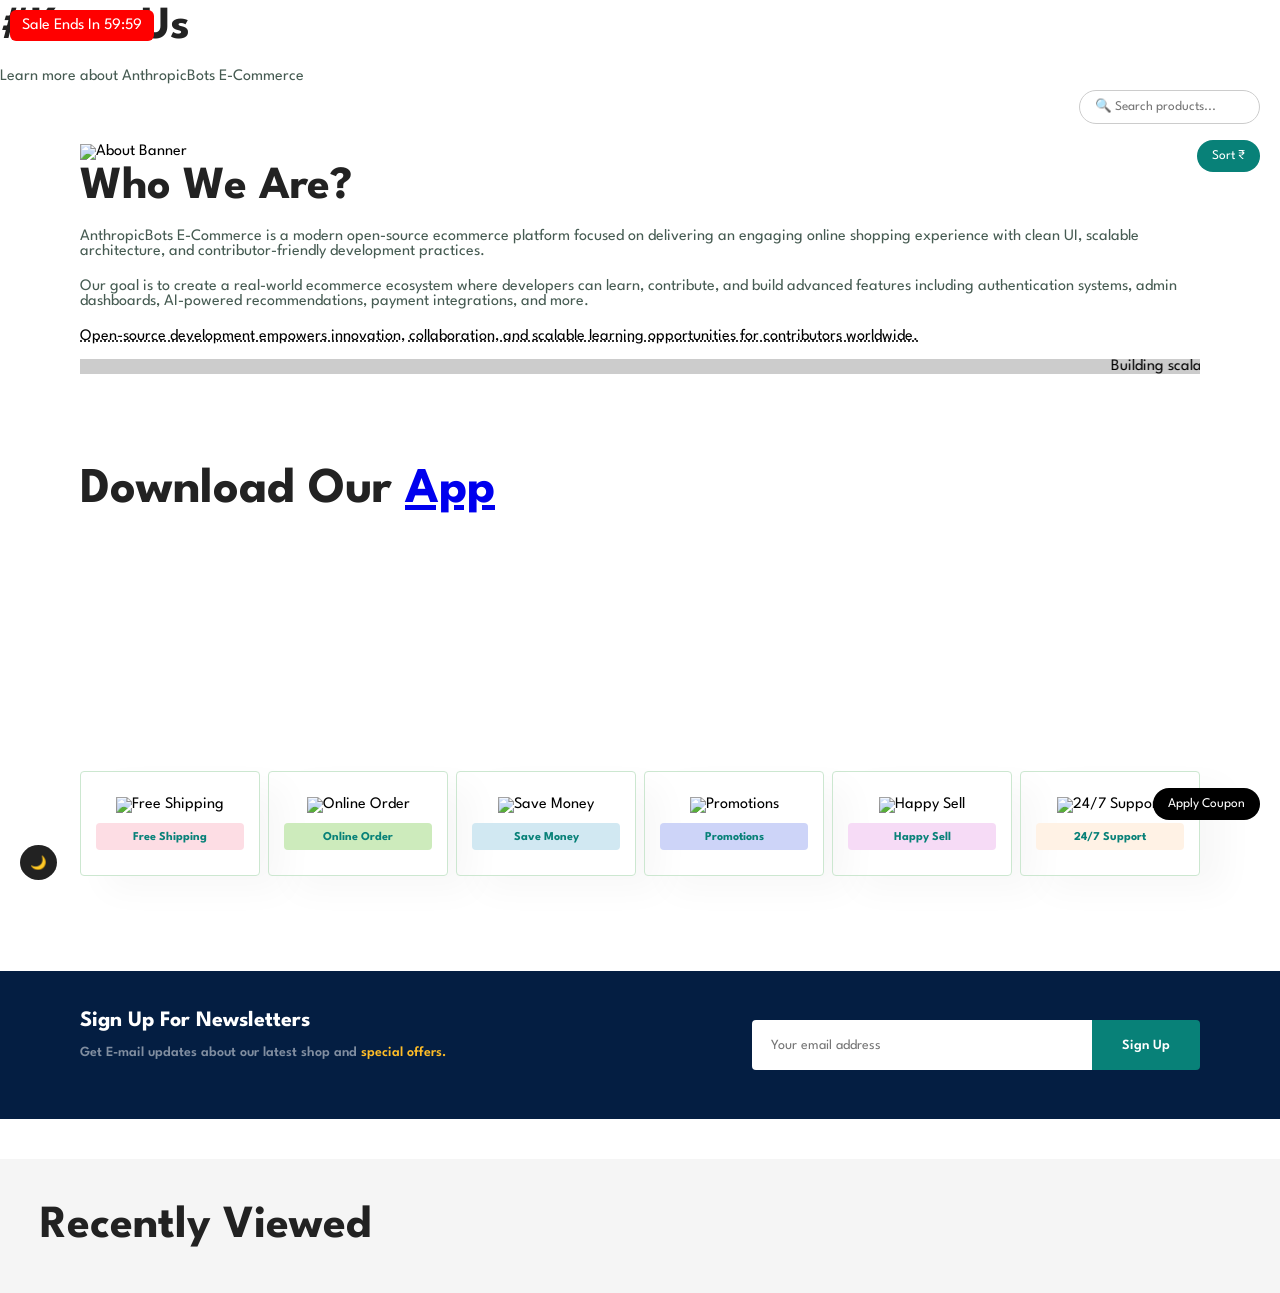
==== frontend/about.html @ 700c83db "fix: replace div with form tag and add type=submit to newsletter buttons across 8 pages" ====
<!DOCTYPE html>
<html lang="en">
<head>
    <meta charset="UTF-8">
    <meta
        name="viewport"
        content="width=device-width, initial-scale=1.0"
    >

    <!-- SEO -->
    <meta
        name="description"
        content="Learn more about AnthropicBots E-Commerce, our mission, open-source vision, and contributor-friendly ecosystem."
    >

    <meta
        name="keywords"
        content="about ecommerce, open source ecommerce, fashion store, contributors"
    >

    <meta
        name="author"
        content="AnthropicBots E-Commerce"
    >

    <title>
        About | AnthropicBots E-Commerce
    </title>

    <!-- Favicon -->
    <link
        rel="icon"
        type="image/png"
        href="assets/images/logo.png"
    >

    <!-- Styles -->
    <link
        rel="stylesheet"
        href="styles/base.css"
    >

    <link
        rel="stylesheet"
        href="styles/layout.css"
    >

    <link
        rel="stylesheet"
        href="styles/components.css"
    >

    <link
        rel="stylesheet"
        href="styles/hero.css"
    >

    <link
        rel="stylesheet"
        href="styles/product-card.css"
    >

    <link
        rel="stylesheet"
        href="styles/style.css"
    >

    <link
        rel="stylesheet"
        href="styles/about.css"
    >

    <!-- Icons -->

    <link
        rel="stylesheet"
        href="https://pro.fontawesome.com/releases/v5.10.0/css/all.css"
    >

</head>

<body>

    <!-- Navbar -->

    <div id="navbar"></div>

    <!-- About Banner -->

    <section id="about-header">

        <h2>

            #KnowUs

        </h2>

        <p>

            Learn more about AnthropicBots E-Commerce

        </p>

    </section>

    <!-- About Section -->

    <section
        id="about-head"
        class="section-p1"
    >

        <img
            src="assets/images/banner.png"
            alt="About Banner"
            loading="lazy"
        >

        <div>

            <h2>

                Who We Are?

            </h2>

            <p>

                AnthropicBots E-Commerce is a modern open-source ecommerce
                platform focused on delivering an engaging online shopping
                experience with clean UI, scalable architecture, and
                contributor-friendly development practices.

            </p>

            <p>

                Our goal is to create a real-world ecommerce ecosystem where
                developers can learn, contribute, and build advanced features
                including authentication systems, admin dashboards, AI-powered
                recommendations, payment integrations, and more.

            </p>

            <abbr title="Open Source Mission">

                Open-source development empowers innovation, collaboration,
                and scalable learning opportunities for contributors worldwide.

            </abbr>

            <br><br>

            <marquee
                bgcolor="#ccc"
                loop="-1"
                scrollamount="5"
                width="100%"
            >

                Building scalable ecommerce experiences with modern frontend and
                backend technologies.

            </marquee>

        </div>

    </section>

    <!-- App Section -->

    <section
        id="about-app"
        class="section-p1"
    >

        <h1>

            Download Our

            <a href="#">

                App

            </a>

        </h1>

        <div class="video">

            <video
                autoplay
                muted
                loop
                playsinline
            >

                <source
                    src="assets/videos/1.mp4"
                    type="video/mp4"
                >

            </video>

        </div>

    </section>

    <!-- Features -->

    <section
        id="feature"
        class="section-p1"
    >

        <div class="fe-box">

            <img
                src="assets/images/f1.png"
                alt="Free Shipping"
                loading="lazy"
            >

            <h6>

                Free Shipping

            </h6>

        </div>

        <div class="fe-box">

            <img
                src="assets/images/f2.png"
                alt="Online Order"
                loading="lazy"
            >

            <h6>

                Online Order

            </h6>

        </div>

        <div class="fe-box">

            <img
                src="assets/images/f3.png"
                alt="Save Money"
                loading="lazy"
            >

            <h6>

                Save Money

            </h6>

        </div>

        <div class="fe-box">

            <img
                src="assets/images/f4.png"
                alt="Promotions"
                loading="lazy"
            >

            <h6>

                Promotions

            </h6>

        </div>

        <div class="fe-box">

            <img
                src="assets/images/f5.png"
                alt="Happy Sell"
                loading="lazy"
            >

            <h6>

                Happy Sell

            </h6>

        </div>

        <div class="fe-box">

            <img
                src="assets/images/f6.png"
                alt="24/7 Support"
                loading="lazy"
            >

            <h6>

                24/7 Support

            </h6>

        </div>

    </section>

    <!-- Newsletter -->

    <section
        id="newsletter"
        class="section-p1 section-m1"
    >

        <div class="newstext">

            <h4>

                Sign Up For Newsletters

            </h4>

            <p>

                Get E-mail updates about our latest shop and

                <span>

                    special offers.

                </span>

            </p>

        </div>

        <form class="form">

            <input
                type="email"
                placeholder="Your email address"
            >

            <button class="normal" type="submit">

                Sign Up

            </button>

        </form>

    </section>

    <!-- Footer -->

    <div id="footer"></div>

    <!-- Core Scripts -->

    <script
        defer
        src="scripts/config.js"
    ></script>

    <script
        defer
        src="scripts/toast.js"
    ></script>

    <script
        defer
        src="scripts/utils.js"
    ></script>

    <script
        defer
        src="scripts/auth.js"
    ></script>

    <script
        defer
        src="scripts/script.js"
    ></script>

    <script
        defer
        src="scripts/components.js"
    ></script>

    <!-- About Script -->
    <script
        defer
        src="scripts/about.js"
    ></script>
    <script defer src="scripts/ui.js"></script>
</body>

</html>
---- frontend/styles/components.css ----
/* HEADER */
#header {
    position: fixed;
    top: 0;
    left: 0;
    width: 99%;
    display: flex;
    align-items: center;
    justify-content: space-between;
    padding: 20px 80px;
    background: var(--bg-light, #ffffff);
    box-shadow: 0 5px 15px rgba(0, 0, 0, 0.06);
    z-index: 999;
}

#hero {
    margin-top: 77px;
}

html, body {
    overflow-x: hidden;
}

#header .logo {
    width: 130px;
    height: auto;
}

.desktop-nav #navbar-links {
    display: flex;
    align-items: center;
    gap: 28px;
    list-style: none;
}

.desktop-nav #navbar-links li {
    position: relative;
}

.desktop-nav #navbar-links li a,
.desktop-nav #navbar-links li button {
    text-decoration: none;
    font-size: 16px;
    font-weight: 600;
    color: var(--text-dark, #222);
    transition: var(--transition-fast, 0.3s);
    background: none;
    border: none;
    cursor: pointer;
}

.desktop-nav #navbar-links li a:hover,
.desktop-nav #navbar-links li a.active {
    color: var(--primary-color, #088178);
}

/* ==================== MOBILE MENU BUTTON ==================== */
#mobile-menu-btn {
    display: none;
    flex-direction: column;
    justify-content: center;
    align-items: center;
    width: 32px;
    height: 32px;
    background: none;
    border: none;
    cursor: pointer;
    padding: 0;
    z-index: 10000;
    transition: opacity 0.3s ease;
}

#mobile-menu-btn.hidden {
    opacity: 0;
    pointer-events: none;
}

.hamburger-line {
    width: 24px;
    height: 2px;
    background: var(--text-dark, #222);
    margin: 3px 0;
    transition: all 0.3s ease;
    border-radius: 2px;
}

#mobile-menu-btn:hover .hamburger-line {
    background: var(--primary-color, #088178);
}

/* ==================== MOBILE MENU OVERLAY ==================== */
#mobile-menu-overlay {
    display: none;
    position: fixed;
    top: 0;
    right: 0;
    width: 100%;
    max-width: 400px;
    height: 100vh;
    background: linear-gradient(135deg, #ffffff 0%, #f8f9fa 100%);
    box-shadow: -10px 0 40px rgba(0, 0, 0, 0.15);
    z-index: 9999;
    transform: translateX(100%);
    transition: transform 0.4s cubic-bezier(0.4, 0, 0.2, 1);
    overflow-y: auto;
}

#mobile-menu-overlay.active {
    display: block;
    transform: translateX(0);
}

/* Mobile Menu Header */
.mobile-menu-header {
    display: flex;
    align-items: center;
    justify-content: space-between;
    padding: 20px 24px;
    background: #ffffff;
    border-bottom: 1px solid #e9ecef;
    position: sticky;
    top: 0;
    z-index: 10;
}

.mobile-logo {
    width: 120px;
    height: auto;
}

#mobile-close-btn {
    display: flex;
    align-items: center;
    justify-content: center;
    width: 40px;
    height: 40px;
    background: #f8f9fa;
    border: 1px solid #dee2e6;
    border-radius: 50%;
    cursor: pointer;
    transition: all 0.3s ease;
    padding: 0;
}

#mobile-close-btn:hover {
    background: #e9ecef;
    border-color: #ced4da;
    transform: rotate(90deg);
}

#mobile-close-btn svg {
    width: 20px;
    height: 20px;
    color: var(--text-dark, #222);
}

/* Mobile Navigation */
.mobile-nav {
    padding: 24px;
}

.mobile-nav-links {
    list-style: none;
    display: flex;
    flex-direction: column;
    gap: 8px;
}

.mobile-link {
    display: flex;
    align-items: center;
    gap: 16px;
    padding: 16px 20px;
    text-decoration: none;
    color: var(--text-dark, #222);
    font-size: 16px;
    font-weight: 500;
    border-radius: 12px;
    transition: all 0.3s ease;
    background: #ffffff;
    border: 1px solid transparent;
}

.mobile-link:hover {
    background: linear-gradient(135deg, #088178 0%, #066663 100%);
    color: #ffffff;
    transform: translateX(8px);
    box-shadow: 0 4px 12px rgba(8, 129, 120, 0.2);
}

.mobile-link i {
    font-size: 18px;
    width: 24px;
    text-align: center;
}

.mobile-badge {
    background: var(--primary-color, #088178);
    color: #ffffff;
    font-size: 12px;
    font-weight: 600;
    padding: 2px 8px;
    border-radius: 12px;
    margin-left: auto;
}

.mobile-divider {
    height: 1px;
    background: #e9ecef;
    margin: 16px 0;
}

/* ==================== RESPONSIVE (TABLET & MOBILE) ==================== */
@media (max-width: 799px) {
    #header {
        padding: 16px 24px;
    }
    
    .desktop-nav {
        display: none;
    }

    #mobile-menu-btn {
        display: flex;
    }

    #mobile-menu-overlay {
        max-width: 350px;
    }
}

@media (max-width: 477px) {
    #header {
        padding: 12px 20px;
    }

    #header .logo {
        width: 110px;
    }

    #mobile-menu-overlay {
        max-width: 100%;
    }

    .mobile-menu-header {
        padding: 16px 20px;
    }

    .mobile-logo {
        width: 100px;
    }

    .mobile-nav {
        padding: 20px;
    }

    .mobile-link {
        padding: 14px 16px;
        font-size: 15px;
    }
}

/* CART */
.cart-link a {
    display: flex;
    align-items: center;
    gap: 6px;
}

#cart-badge {
    background: var(--primary-color);
    color: white;
    font-size: 12px;
    border-radius: 50%;
    padding: 2px 6px;
}

/* PROFILE DROPDOWN */
.profile-wrapper {
    position: relative;
}

#profile-dropdown {
    position: absolute;
    top: 45px;
    right: 0;
    min-width: 230px;
    background: white;
    border-radius: 12px;
    box-shadow: var(--shadow-soft);
    padding: 12px;
    display: none;
    flex-direction: column;
    gap: 8px;
    z-index: 1000;
}

/* desktop hover */
.profile-wrapper:hover #profile-dropdown[data-loggedin="true"] {
    display: flex;
}

/* js active dropdown */
#profile-dropdown.active {
    display: flex;
}

#profile-dropdown a,
#profile-dropdown button {
    display: flex;
    align-items: center;
    gap: 10px;
    padding: 12px;
    border-radius: 8px;
    text-decoration: none;
    color: var(--text-dark);
    background: none;
    border: none;
    cursor: pointer;
    transition: var(--transition-fast);
    font-size: 14px;
    width: 100%;
    min-height: 44px;
}

#profile-dropdown a:hover,
#profile-dropdown button:hover {
    background: #f5f5f5;
    color: var(--primary-color);
}

/* MOBILE MENU - Removed duplicate, keeping styles above */

/* FOOTER */
footer {
    display: flex;
    flex-wrap: wrap;
    justify-content: space-between;
    background: #fafafa;
    width: 100%;
    padding: 40px 80px;
    box-sizing: border-box;
}

footer .col {
    display: flex;
    flex-direction: column;
    align-items: flex-start;
    margin-bottom: 20px;
}

footer .logo {
    margin-bottom: 30px;
}

footer h4 {
    font-size: 14px;
    padding-bottom: 20px;
}

footer p {
    font-size: 13px;
    margin: 0 0 8px 0;
}

footer a {
    font-size: 13px;
    text-decoration: none;
    color: var(--text-light);
    margin-bottom: 10px;
    transition: var(--transition-fast);
}

footer .follow {
    margin-top: 20px;
}

footer .follow .icon {
    display: flex;
    gap: 12px;
}

footer .follow a {
    color: var(--text-light);
    transition: var(--transition-fast);
}

footer .follow a:hover {
    color: var(--primary-color);
}

footer .install .row {
    display: flex;
    gap: 10px;
    margin: 10px 0 15px 0;
}

footer .install .row img {
    border: 1px solid var(--primary-color);
    border-radius: 6px;
    width: 130px;
    height: auto;
}

footer .install > img {
    margin: 10px 0 15px 0;
    max-width: 100%;
    height: auto;
}

footer a:hover {
    color: var(--primary-color);
}

footer .copyright {
    width: 100%;
    text-align: center;
    margin-top: 20px;
    border-top: 1px solid #e1e1e1;
    padding-top: 20px;
}

/* RESPONSIVE */
@media(max-width:799px) {
    footer {
        padding: 40px 30px;
    }

    .profile-wrapper:hover #profile-dropdown {
        display: none;
    }
}

@media(max-width:477px) {
    #header {
        padding: 12px 20px;
    }

    .logo {
        width: 110px;
    }

    footer {
        text-align: center;
        padding: 40px 20px;
    }

    footer .col {
        align-items: center;
        width: 100%;
    }

    footer .install .row {
        justify-content: center; 
    }
}

.nav-profile-image{
    width: 34px;
    height: 34px;
    border-radius: 50%;
    object-fit: cover;
    border: 2px solid #088178;
}
---- frontend/styles/style.css ----
@import url('https://fonts.googleapis.com/css?family=Spartan:wght@100;200;300;400;500; 600;700;800;900&display=swap');

* {
    margin: 0;
    padding: 0;
    box-sizing: border-box;
    font-family: 'spartan', sans-serif;
}

h1 {
    font-size: 50px;
    line-height: 64px;
    color: #222;
}

h2 {
    font-size: 46px;
    line-height: 54px;
    color: #222;
}

h4 {
    font-size: 20px;
    color: #222;
}

h6 {
    font-size: 12px;
    font-weight: 700;
}

p {
    font-size: 16px;
    color: #465b52; 
    margin: 15px 0 20px 0;
}

.section-p1 {
    padding: 40px 80px;
}

.section-m1 {
    margin: 40px 0;
}

button.normal{
    font-size: 14px;
    font-weight: 600;
    padding: 15px 30px;
    color: #000;
    background-color: #fff;
    border-radius: 4px;
    cursor: pointer;
    border: none;
    outline: none;
    transition: 0.2s;
}

button.white{
    font-size: 13px;
    font-weight: 600;
    padding: 11px 18px;
    color: #fff;
    background-color: transparent;
   
    cursor: pointer;
    border: 1px solid #fff;
    outline: none;
    transition: 0.2s;
}

body {
    width: 100%;
}
#header{
    display: flex;
    align-items:center;
    justify-content: space-between;
    padding: 20px 80px;
    background: #E3E6F3;
    box-shadow: 0 5px 15px rgba(0, 0, 0, 0.06);
    z-index: 999;
    position: sticky;
    top: 0;
    left: 0;
}

#navbar-links{
    display: flex;
    align-items: center;
    justify-content: center;
}

#navbar-links li{
    list-style: none;
    padding: 0 20px;
    position: relative;
}

#navbar-links li a{
    font-size: 16px;
    font-weight: 600;
    text-decoration: none;
    color: #1a1a1a;
    transition: 0.3s ease;
}

#navbar-links li a:hover,
#navbar-links li a.active{
    color: #088178;
}

#navbar-links li a.active::after,
#navbar-links li a:hover::after{
    content: "";
    width: 30%;
    height: 2px;
    background: #088178;
    position: absolute;
    bottom: -4px;
    left: 20px;
}

#auth-link{
    background: #088178;
    color: #fff !important;
    padding: 10px 18px;
    border-radius: 6px;
    transition: 0.3s ease;
}

#auth-link:hover{
    background: #066e67;
}

#auth-link.profile-active{
    width: 42px;
    height: 42px;
    border-radius: 50%;
    display: flex;
    align-items: center;
    justify-content: center;
    padding: 0;
    font-size: 18px;
}

.profile-wrapper{
    position: relative;
}

#profile-dropdown{
    position: absolute;
    top: 55px;
    right: 0;
    width: 240px;
    background: #fff;
    border-radius: 10px;
    box-shadow: 0 10px 30px rgba(0,0,0,0.1);
    padding: 10px 0;
    display: none;
    z-index: 9999;
}

#profile-dropdown.active{
    display: block;
}

#profile-dropdown a,
#profile-dropdown button{
    width: 100%;
    border: none;
    background: none;
    text-decoration: none;
    color: #222;
    padding: 14px 20px;
    display: flex;
    align-items: center;
    gap: 12px;
    font-size: 14px;
    cursor: pointer;
    transition: 0.3s ease;
}

#profile-dropdown a:hover,
#profile-dropdown button:hover{
    background: #f5f5f5;
    color: #088178;
}

#logout-btn{
    font-family: inherit;
}

#auth-link.profile-active{
    width: 42px;
    height: 42px;
    border-radius: 50%;
    display: flex;
    align-items: center;
    justify-content: center;
    background: #088178;
    color: #fff !important;
    font-size: 18px;
    padding: 0;
}

#mobile{
    display: none;
    align-items: center;
}

/*home page*/
#hero{
    background-image: url('../../../assets/images/hero4.png');
    height: 90vh;
    width:100% ;
    background-position: top 25% right 0%;
    padding: 0 80px;
    display: flex;
    align-items: flex-start;
    justify-content: centre;
    flex-direction: column;
}

#hero h4{
    padding-bottom: 15px;
}

#hero h1{
    color: #088178;
}

#hero button{
    background-image: url('../../../assets/images/button.png');
    background-color: transparent;
    color: #088178;
    border: 0;
    padding: 14px 80px 14px 65px;
    background-repeat: no-repeat;
    cursor: pointer;
    font-weight: 700;
    font-size:15px ;
}

#feature {
    display: flex;
    align-items: center;
    justify-content: space-between;
    flex-wrap: wrap;
}

#feature .fe-box{
    width: 180px;
    text-align: center;
    padding: 25px 15px;
    box-shadow: 25px 15px 34px rgba(0, 0, 0, 0.03);
    border: 1px solid #cce7d0;
    border-radius: 4px;
    margin: 15px 0;
}

#feature .fe-box:hover {
    box-shadow: 10px 10px 54px rgba(70, 0, 0, 0.01);
}

#feature .fe-box img{
    width: 100%;
    margin-bottom: 10px;
}

#feature .fe-box h6{
    padding: 9px 8px 6px 8px;
    line-height: 1;
    border-radius: 4px;
    color: #088178;
    background-color: #fddde4;
}

#feature .fe-box:nth-child(2) h6 {
 background-color: #cdebbc;
}

#feature .fe-box:nth-child(3) h6 {
    background-color: #d1e8f2;
}

#feature .fe-box:nth-child(4) h6 {
    background-color: #cdd4f8;
}

#feature .fe-box:nth-child(5) h6 {
    background-color: #f6dbf6;
}

#feature .fe-box:nth-child(6) h6 {
    background-color: #fff2e5;
}

#product1,
#new-arrivals {
    text-align: center;
}

#product1 .pro-container,
#new-arrivals .pro-container{
    display: flex;
    justify-content: space-between;
    padding-top: 20px;
    flex-wrap: wrap;
}

#product1 .pro,
#new-arrivals .pro{
    width: 23%;
    min-width: 250px;
    padding: 10px 12px;
    border: 1px solid #cce7d0;
    border-radius: 25px;
    cursor: pointer;
    box-shadow: 20px 20px 30px rgba(0, 0, 0, 0.0);
    margin: 15px 0;
    transition: 0.2s ease;
    position: relative;
}

#product1 .pro:hover,
#new-arrivals .pro:hover{
    box-shadow: 20px 20px 30px rgba(0, 0, 0, 0.6);
}

#product1 .pro img,
#new-arrivals .pro img{
    width: 100%;
    border-radius: 20px;
}

#product1 .pro .des,
#new-arrivals .pro .des{
    text-align: center;
    padding: 10px 0;
}

#product1 .pro .des span,
#new-arrivals .pro .des span{
    color:#606063;
    font-size: 12px;
}

#product1 .pro .des h5,
#new-arrivals .pro .des h5{
    padding-top: 7px;
    color: #1a1a1a;
    font-size: 14px;
}

#product1 .pro .des i,
#new-arrivals .pro .des i{
    font-size: 12px;
    color: rgb(243,181,25);
}

#product1 .pro .des h4,
#new-arrivals .pro .des h4{
    padding-top: 7px;
    font-size: 15px;
    font-weight: 700;
    color: #088178;
}

#product1 .pro .cart,
#new-arrivals .pro .cart{
    width: 40px;
    height: 40px;
    line-height: 40px;
    border-radius: 50px;
    background-color: #e8f6ea;
    font-weight: 500;
    color: #088178;
    border: solid 1px #cce7d0;
    position: absolute;
    bottom: 20px;
    right: 10px;
}

#banner{
    display: flex;
    flex-direction: column;
    justify-content: center;
    align-items: center;
    background-image: url('../../../assets/images/b2.jpg');
    width: 100%;
    height: 40vh;
    background-size: cover;
    background-position: center;
    text-align: center;
}

#banner h4{
    color: white;
}

#banner h2{
    color: white;
    font-size: 30px;
    padding: 10px 0;
}

#banner h2 span{
    color:red;
}

#banner button:hover{
    background: #088178;
    color: #fff;
}

#sm-banner{
    display: flex;
    justify-content: space-between;
    flex-wrap: wrap;
}

 #sm-banner .banner-box{
    display: flex;
    flex-direction:column;
    justify-content: center;
    align-items: flex-start;
    background-image: url('../../../assets/images/b17.jpg');
    min-width: 580px;
    height: 50vh;
    background-size: cover;
    background-position: center;
    padding: 30px;
 }

 #sm-banner .banner-box2{
    background-image: url('../../../assets/images/b10.jpg');
 }

 #sm-banner h4{
    color:#fff;
    font-size: 20px;
    font-weight: 300;

 }

 #sm-banner h2{
    color:#fff;
    font-size: 28px;
    font-weight: 800;  
 }
 
 #sm-banner span{
    color:#fff;
    font-size: 14px;
    font-weight: 500;
    padding-bottom: 15px;
 }

 #sm-banner .banner-box:hover button{
    background-color: #088178;
    border: 1px solid #088178;
 }

 #banner3{
    display: flex;
    justify-content: space-between;
    flex-wrap: wrap;
    padding: 0 50PX;
 }

 #banner3 .banner-box{
    display: flex;
    flex-direction:column;
    justify-content: center;
    align-items: flex-start;
    background-image: url('../../../assets/images/b7.jpg');
    min-width: 30%;
    height: 30vh;
    background-size: cover;
    background-position: center;
    padding: 20px;
    margin-bottom: 20px;
 }

 #banner3 .banner-box2{
    background-image: url('../../../assets/images/b4.jpg');
 }

 #banner3 .banner-box3{
    background-image: url('../../../assets/images/b18.jpg');
 }

 #banner3 h2{
    color: #fff;
    font-weight: 900;
    font-size: 22px;
 }

 #banner3 h3{
    color: #ec544e;
    font-weight: 900;
    font-size: 22px;
 }

 #newsletter{
    display: flex;
    justify-content: space-between;
    flex-wrap: wrap;
    align-items:center ;
    background-image: url('../../../assets/images/b14.png');
    background-repeat: no-repeat;
    background-position: 20% 30%;
    background-color: #041e42;
 }

 #newsletter h4 {
    font-size: 22px;
    font-weight:700 ;
    color: #fff;
}

#newsletter p {
    font-size: 14px;
    font-weight:600 ;
    color: #818ea0;
}

#newsletter p span{
    color: #ffbd27;
}

#newsletter .form {
    display: flex;
    width: 40%;
}

#newsletter input{
    height: 3.125rem;
    padding: 0 1.25em;
    font-size: 14px;
    width: 100%;
    border: 1px solid transparent;
    border-radius: 4px;
    outline: none;
    border-top-right-radius: 0;
    border-bottom-right-radius: 0;
}

#newsletter button {
    background-color: #088178;
    color: #fff;
    white-space: nowrap;
    border-top-left-radius: 0;
    border-bottom-left-radius: 0;
}

footer{
    display: flex;
    flex-wrap: wrap;
    justify-content: space-between;
}

footer .col{
    display: flex;
    flex-direction: column;
    align-items: flex-start;
    margin-bottom: 20px;
}

footer .logo{
    margin-bottom: 30px;
}

footer h4{
    font-size: 14px;
    padding-bottom: 20px;
}

footer p {
    font-size: 13px;
    margin: 0 0 8px 0;
}

footer a {
    font-size: 13px;
    text-decoration: none;
    color:#222 ;
    margin: 10px;
}

footer .follow{
    margin-top: 20px;
}

footer .follow i{
    color: #465b52;
    padding-right: 4px;
    cursor: pointer;
}

footer .install .row img{
    border: 1px solid #088178;
    border-radius: 6px;
}

footer .install img{
    margin: 10px 0 15  0;}

footer .follow i:hover,
footer a:hover{
    color: #088178;
}

footer .copyright {
    width: 100%;   
    text-align: center;
}

@media (max-width: 799px) {
    #navbar-links{
        display: flex;
        flex-direction: column;
        align-items: flex-start;
        justify-content: flex-start;
        position: fixed;
        top: 0;
        right: -300px;
        height: 100vh;
        width: 300px;
        background-color: #E3E6F3;
        box-shadow: 0 40px 60px rgba(0,0,0,0.1);
        padding: 80px 0 10px;
    }

    #navbar-links li{
        margin-bottom: 25px;
    }
}

/* =============================
RECENTLY VIEWED
============================= */

#recently-viewed{
    text-align: center;
}

#recently-viewed .pro-container{
    display: flex;
    justify-content: space-between;
    flex-wrap: wrap;
    gap: 20px;
    margin-top: 30px;
}

#recently-viewed .pro{
    width: 23%;
    min-width: 250px;
    border: 1px solid #cce7d0;
    border-radius: 20px;
    padding: 12px;
    position: relative;
    transition: 0.3s ease;
    cursor: pointer;
    background: #fff;
}

#recently-viewed .pro:hover{
    transform: translateY(-6px);
    box-shadow: 0 10px 30px rgba(0,0,0,0.12);
}

#recently-viewed .pro img{
    width: 100%;
    border-radius: 15px;
}

#recently-viewed .des{
    text-align: start;
    padding: 12px 0;
}

#recently-viewed .des span{
    color: #606063;
    font-size: 12px;
}

#recently-viewed .des h5{
    padding-top: 8px;
    color: #1a1a1a;
    font-size: 15px;
}

#recently-viewed .des h4{
    padding-top: 8px;
    font-size: 16px;
    font-weight: 700;
    color: #088178;
}

@media(max-width:799px){

    #recently-viewed .pro{
        width: 100%;
    }

}
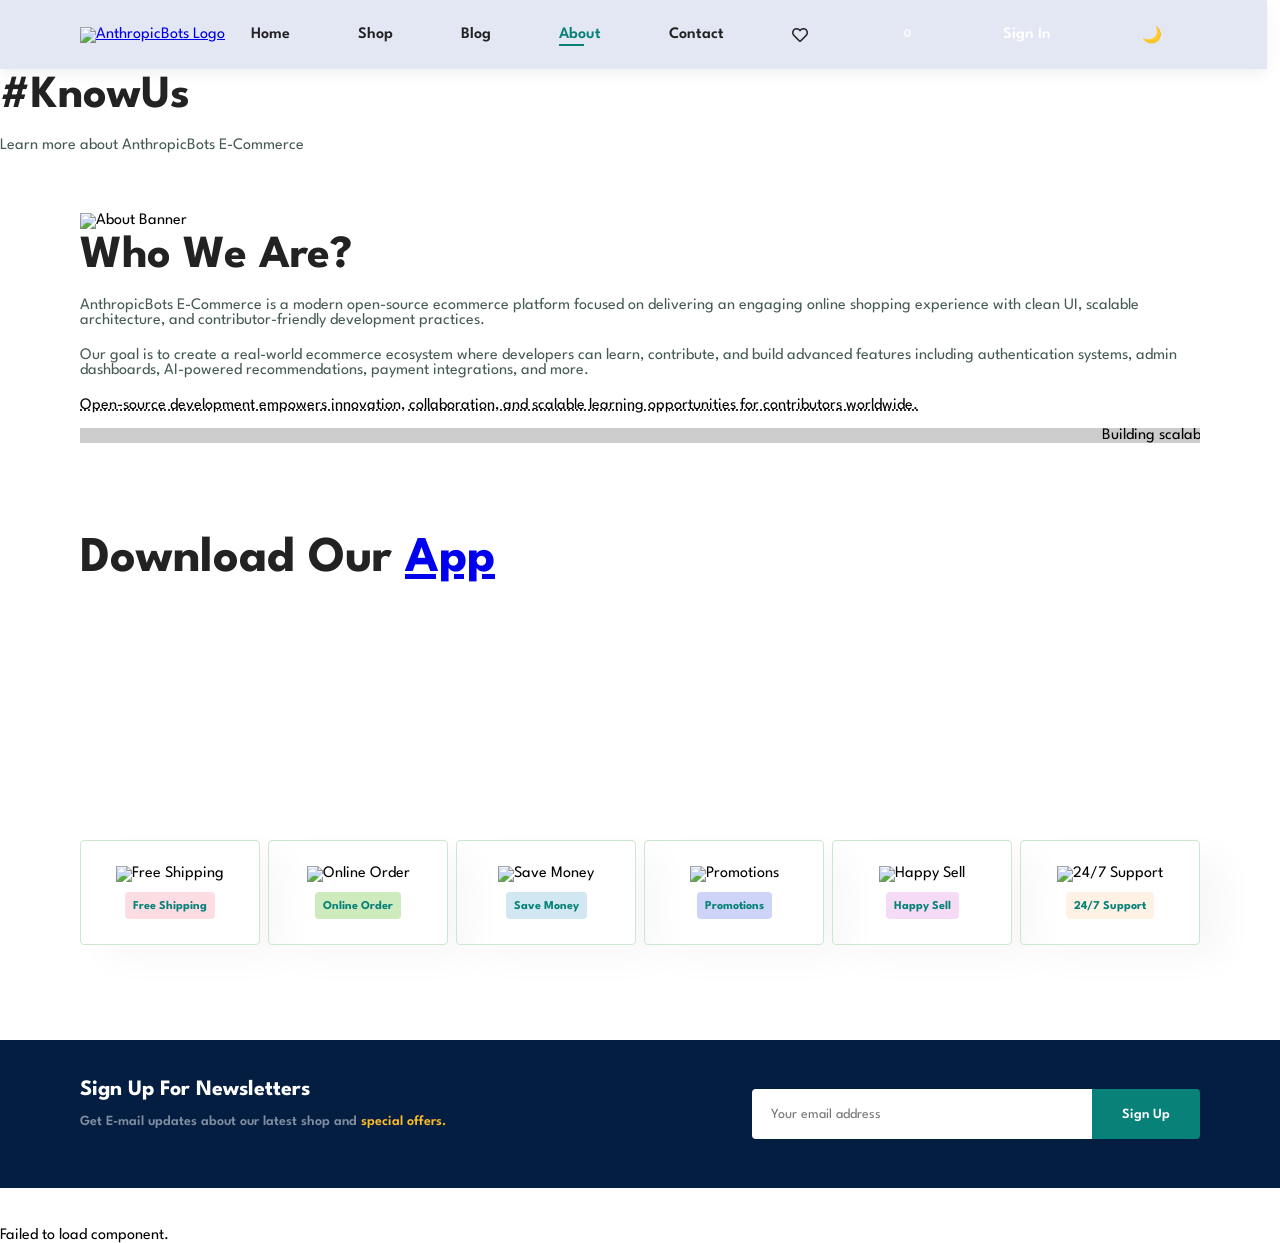
==== commit 24e752dd: "Merge branch 'main' into product-comparison-feature" ====
--- a/frontend/about.html
+++ b/frontend/about.html
@@ -67,6 +67,11 @@
 
     <link
         rel="stylesheet"
+        href="styles/back-to-top.css"
+    >
+
+    <link
+        rel="stylesheet"
         href="styles/about.css"
     >
 
@@ -390,6 +395,11 @@
 
     <script
         defer
+        src="scripts/back-to-top.js"
+    ></script>
+
+    <script
+        defer
         src="scripts/components.js"
     ></script>
 
--- a/frontend/styles/components.css
+++ b/frontend/styles/components.css
@@ -293,6 +293,7 @@
     flex-direction: column;
     gap: 8px;
     z-index: 1000;
+    background: var(--dropdown-bg, white);
 }
 
 /* desktop hover */
@@ -321,6 +322,7 @@
     font-size: 14px;
     width: 100%;
     min-height: 44px;
+    
 }
 
 #profile-dropdown a:hover,
@@ -461,4 +463,155 @@
     border-radius: 50%;
     object-fit: cover;
     border: 2px solid #088178;
+}
+body.dark-theme #profile-dropdown {
+    background-color: #1e1e1e;
+    color: #ffffff;
+    border: 1px solid #333;
+}
+
+body.dark-theme #profile-dropdown a {
+    color: #ffffff;
+}
+
+body.dark-theme #profile-dropdown a:hover {
+    background-color: #2a2a2a;
+}
+
+body.dark-theme #profile-dropdown button {
+    background-color: transparent;
+    color: #ffffff;
+    border: none;
+}
+body.dark-theme .pro,
+body.dark-theme .product-card,
+body.dark-theme .card {
+  background-color: #1e1e1e;
+  border: 1px solid #2a2a2a;
+  color: #e0e0e0;
+}
+
+body.dark-theme .pro h4,
+body.dark-theme .pro span {
+  color: #e0e0e0;
+}
+/* ===========================
+   DARK MODE FIXES
+=========================== */
+
+/* Header */
+body.dark-theme #header {
+  background: #1a1a1a;
+  box-shadow: 0 5px 15px rgba(0,0,0,0.4);
+}
+
+/* Desktop nav links */
+body.dark-theme .desktop-nav #navbar-links li a,
+body.dark-theme .desktop-nav #navbar-links li button {
+  color: #e0e0e0;
+}
+
+/* Hamburger lines */
+body.dark-theme .hamburger-line {
+  background: #e0e0e0;
+}
+
+/* Mobile menu overlay */
+body.dark-theme #mobile-menu-overlay {
+  background: linear-gradient(135deg, #1a1a1a 0%, #121212 100%);
+}
+
+body.dark-theme .mobile-menu-header {
+  background: #1e1e1e;
+  border-bottom: 1px solid #333;
+}
+
+body.dark-theme .mobile-link {
+  background: #1e1e1e;
+  color: #e0e0e0;
+  border-color: #333;
+}
+
+body.dark-theme #mobile-close-btn {
+  background: #2a2a2a;
+  border-color: #444;
+}
+
+/* Footer */
+body.dark-theme footer {
+  background: #1a1a1a;
+}
+
+body.dark-theme footer .copyright {
+  border-top: 1px solid #333;
+}
+
+/* Feature boxes */
+body.dark-theme #feature .fe-box {
+  background-color: #1e1e1e;
+  border-color: #333;
+}
+
+body.dark-theme #feature .fe-box h6 {
+  color: #ffffff;
+}
+
+/* Newsletter */
+body.dark-theme #newsletter {
+  background-color: #0d0d0d;
+}
+
+body.dark-theme #newsletter input {
+  background-color: #2a2a2a;
+  color: #ffffff;
+}
+/* Explore More button dark fix */
+body.dark-theme #banner button.normal {
+    background-color: #1e1e1e ;
+    color: #ffffff ;
+    border: 1px solid #444 ;
+}
+body.dark-theme #header .logo-text,
+body.dark-theme #header a {
+    color: #39a4d6 ;
+    filter: brightness(0) invert(1);
+}
+body.dark-theme #header .logo {
+    filter: brightness(0) invert(1) sepia(1) saturate(3) hue-rotate(175deg);
+}
+body.dark-theme .desktop-nav #navbar-links li a.active {
+    border-bottom: none ;
+    text-decoration: none ;
+}
+
+body.dark-theme .desktop-nav #navbar-links li a::after,
+body.dark-theme .desktop-nav #navbar-links li a::before {
+    display: none ;
+}
+#theme-toggle {
+    background: none ;
+    border: none ;
+    cursor: pointer ;
+    font-size: 20px ;
+    padding: 5px ;
+    box-shadow: none ;
+}
+body.dark-theme footer .logo {
+    filter: invert(1) ;
+}
+body.dark-theme {
+    --dropdown-bg: #0c0c0c;
+    --shadow-soft: 0 4px 20px rgba(0, 0, 0, 0.6);
+}
+body.dark-theme #profile-dropdown a,
+body.dark-theme #profile-dropdown button{
+    color: #ffffff !important;
+    background-color: transparent !important;
+}
+/* Active nav link */
+#navbar-links a.active {
+    font-weight: 600;
+    color: #088178;
+    border-bottom: 2px solid #088178;
+    padding-bottom: 2px;
 }
--- a/frontend/styles/hero.css
+++ b/frontend/styles/hero.css
@@ -0,0 +1,527 @@
+/* =============================
+hero section
+============================= */
+#hero{
+    background-image: url("../assets/images/hero4.png");
+    height: 90vh;
+    width: 100%;
+    background-size: cover;
+    background-position: top 25% right 0;
+    padding: 0 80px;
+    display: flex;
+    flex-direction: column;
+    align-items: flex-start;
+    justify-content: center;
+}
+#herotexts{
+    height:90vh;
+    width:40%;
+    display:flexbox;
+    flex-direction: column;
+    align-content:center;
+    flex-wrap:wrap;
+}
+#hero h2{
+    font-size:2.5rem;
+    margin-bottom: 10px;
+    line-height: 1;
+}
+
+#hero h1{
+    color: var(--primary-color);
+}
+body.dark-theme #hero h1 {
+    color: #5ef0fa !important;
+}
+
+#hero button{
+    background-image: url("../assets/images/button.png");
+    background-color: transparent;
+    color: var(--primary-color);
+    border: 0;
+    padding: 14px 80px 14px 65px;
+    background-repeat: no-repeat;
+    cursor: pointer;
+    font-weight: 700;
+    font-size: 15px;
+    transition: var(--transition-fast);
+}
+
+#hero button:hover{
+    transform: translateY(-2px);
+}
+
+/* =============================
+feature section
+============================= */
+#feature{
+    display: flex;
+    align-items: center;
+    justify-content: space-between;
+    flex-wrap: wrap;
+}
+
+#feature .fe-box{
+    width: 180px;
+    text-align: center;
+    padding: 25px 15px;
+    box-shadow: var(--shadow-soft);
+    border: 1px solid #cce7d0;
+    border-radius: 12px;
+    margin: 15px 0;
+    transition: var(--transition-fast);
+    background: var(--white);
+}
+
+#feature .fe-box:hover{
+    transform: translateY(-10px) scale(1.03);
+    box-shadow: 0 22px 50px rgba(0,0,0,0.22);
+}
+
+#feature .fe-box img{
+    width: 100%;
+    margin-bottom: 10px;
+}
+
+#feature .fe-box h6{
+    display: inline-block;
+    padding: 9px 8px 6px;
+    line-height: 1;
+    border-radius: 4px;
+    color: var(--primary-color);
+    background-color: #fddde4;
+}
+
+#feature .fe-box:nth-child(2) h6{
+    background-color: #cdebbc;
+}
+
+#feature .fe-box:nth-child(3) h6{
+    background-color: #d1e8f2;
+}
+
+#feature .fe-box:nth-child(4) h6{
+    background-color: #cdd4f8;
+}
+
+#feature .fe-box:nth-child(5) h6{
+    background-color: #f6dbf6;
+}
+
+#feature .fe-box:nth-child(6) h6{
+    background-color: #fff2e5;
+}
+
+/* =============================
+banner
+============================= */
+#banner{
+    display: flex;
+    flex-direction: column;
+    justify-content: flex-end;
+    align-items: center;
+    text-align: center;
+    background-image: url("../assets/images/banner.png");
+    width: 100%;
+    height: 40vh;
+    background-size: cover;
+    background-position: center;
+}
+
+#banner h4{
+    color: var(--white);
+    font-size: 16px;
+}
+
+#banner h2{
+    color: var(--white);
+    font-size: 30px;
+    padding: 10px 0;
+}
+
+#banner h2 span{
+    color: #ef3636;
+}
+
+#banner button:hover{
+    background: var(--primary-color);
+    color: var(--white);
+}
+
+/* =============================
+small banners
+============================= */
+#sm-banner{
+    display: flex;
+    justify-content: space-between;
+    flex-wrap: wrap;
+}
+
+#sm-banner .banner-box{
+    display: flex;
+    flex-direction: column;
+    justify-content: flex-end;
+    align-items: flex-start;
+    background-image: url("../assets/images/b17.jpg");
+    min-width: 48%;
+    height: 50vh;
+    background-size: cover;
+    background-position: center;
+    padding: 30px;
+}
+
+#sm-banner .banner-box2{
+    background-image: url("../assets/images/b10.jpg");
+}
+
+#sm-banner h4{
+    color: var(--white);
+    font-size: 20px;
+    font-weight: 300;
+}
+
+#sm-banner h2{
+    color: var(--white);
+    font-size: 28px;
+    font-weight: 800;
+}
+
+#sm-banner span{
+    color: var(--white);
+    font-size: 14px;
+    font-weight: 500;
+    padding-bottom: 15px;
+}
+
+#sm-banner .banner-box:hover button{
+    background: var(--primary-color);
+    border: 1px solid var(--primary-color);
+}
+
+/* =============================
+banner3
+============================= */
+
+.banner-link{
+    text-decoration: none;
+    display: block;
+}
+
+.banner-link h2,
+.banner-link h3,
+.banner-link h4{
+    text-decoration: none;
+}
+
+#banner3 .banner-link{
+    width: 32%;
+}
+
+#banner3{
+    display: flex;
+    justify-content: space-between;
+    flex-wrap: wrap;
+    padding: 0 80px;
+}
+
+#banner3 .banner-box{
+    position: relative;
+    display: flex;
+    flex-direction: column;
+    justify-content: flex-end;
+    align-items: flex-start;
+
+    min-width: 33%;
+    height: 200px;
+
+    background-size: cover;
+    background-position: center;
+    background-repeat: no-repeat;
+
+    padding: 30px;
+    overflow: hidden;
+    margin-bottom: 20px;
+}
+
+#banner3 .banner-box{
+    background-image: url("../assets/images/b7.jpg");
+}
+
+#banner3 .banner-box h2 {
+    color: #fff;
+    font-size: 1.7rem;
+    font-weight: 700;
+    margin: 0;
+    line-height: 1.2;
+    text-decoration: none;
+}
+
+#banner3 .banner-box h4 {
+    color: #ff6b6b;
+    font-size: 1.3rem;
+    font-weight: 600;
+    margin-top: 10px;
+    text-decoration: none;
+}
+
+#banner3 .banner-box2{
+    background-image: url("../assets/images/b4.jpg");
+}
+
+#banner3 .banner-box3{
+    background-image: url("../assets/images/b18.jpg");
+}
+
+#banner3 h2{
+    color: var(--white);
+    font-weight: 900;
+    font-size: 22px;
+    
+}
+
+#banner3 h3{
+    color: #ec544e;
+    font-weight: 800;
+    font-size: 15px;
+}
+
+
+/* =============================
+newsletter
+============================= */
+#newsletter{
+    display: flex;
+    justify-content: space-between;
+    flex-wrap: wrap;
+    align-items: center;
+    background-image:
+        url("../assets/images/banner.png");
+    background-repeat: no-repeat;
+    background-position:
+        20% 30%;
+    background-color: #041e42;
+}
+
+#newsletter h4{
+    font-size: 22px;
+    font-weight: 700;
+    color: var(--white);
+}
+
+#newsletter p{
+    font-size: 14px;
+    font-weight: 600;
+    color: #818ea0;
+}
+
+#newsletter p span{
+    color: #ffbd27;
+}
+
+#newsletter .form{
+    display: flex;
+    width: 40%;
+}
+
+#newsletter input{
+    height: 3.125rem;
+    padding: 0 1.25rem;
+    font-size: 14px;
+    width: 100%;
+    border: 1px solid transparent;
+    border-radius: 4px;
+    outline: none;
+    border-top-right-radius: 0;
+    border-bottom-right-radius: 0;
+}
+
+#newsletter button{
+    background-color: var(--primary-color);
+    color: var(--white);
+    white-space: nowrap;
+    border-top-left-radius: 0;
+    border-bottom-left-radius: 0;
+}
+
+/* =============================
+responsive layout
+============================= */
+@media(max-width:799px){
+    #hero{
+        height: 70vh;
+        padding: 0 80px;
+        background-position: top 30% right 30%;
+    }
+
+    #feature{
+        justify-content: center;
+    }
+
+    #feature .fe-box{
+        margin: 15px;
+    }
+
+    #sm-banner .banner-box{
+        min-width: 100%;
+        height: 30vh;
+    }
+
+    #banner3{
+        padding: 0 40px;
+    }
+
+    #banner3 .banner-box{
+        width: 28%;
+    }
+
+    #newsletter .form{
+        width: 70%;
+    }
+}
+
+@media(max-width:477px){
+    #header{
+        position: fixed;
+        width: 100%;
+    }
+    #hero{
+        height:40vh;
+        margin-top: 70px;
+        padding: 0 20px;
+        background-position: 55%;
+        background-image: url("../assets/images/heroimagemobile.png");
+    }
+    #herotexts{
+        margin-top:10%;
+    }
+    #hero h1{  
+        font-size: 1.2rem;
+        line-height: 1.2rem;
+        margin-top: 2px;
+        margin-bottom: 2px;
+    }
+#hero p {
+    font-size: 0.6rem;
+    line-height: 1.4;
+    margin: 15px 0;
+}
+#hero button{
+    font-size:0.6rem;
+    padding: 0;
+    justify-content: center;
+    align-items: center;
+    width: 100px;
+    height: 20px;
+    padding: 0;
+    font-size: 0.6rem;
+    font-weight: 600;
+    background-size: 100% 100%;
+    background-repeat: no-repeat;
+    background-position: center;
+}
+    #hero h2{
+        font-size: 1.75rem;
+    }
+
+    #feature{
+        justify-content: space-between;
+    }
+
+    #feature .fe-box{
+        width: 155px;
+        margin: 0 0 15px 0;
+    }
+
+    #banner{
+        height: 40vh;
+    }
+
+    #sm-banner .banner-box{
+        height: 40vh;
+    }
+
+    #sm-banner .banner-box2{
+        margin-top: 20px;
+    }
+
+    #banner3{
+        padding: 0 20px;
+    }
+
+    #banner3 .banner-box{
+        width: 100%;
+    }
+
+    #newsletter{
+        padding: 40px 20px;
+    }
+
+    #newsletter .form{
+        width: 100%;
+    }
+}
+/* ===========================
+   DARK MODE FIXES - hero.css
+=========================== */
+
+/* Feature boxes */
+body.dark-theme #feature .fe-box {
+  background-color: #1e1e1e;
+  border-color: #333;
+}
+
+body.dark-theme #feature .fe-box h6 {
+  color: #ffffff;
+}
+
+/* Newsletter section */
+body.dark-theme #newsletter {
+  background-color: #f3f0f0;
+}
+
+body.dark-theme #newsletter input {
+  background-color: #2a2a2a;
+  color: #ffffff;
+}
+
+/* Hero section */
+body.dark-theme #hero h2 {
+  color: #f0f0f0;
+}
+
+/* Banner text */
+body.dark-theme #banner h2,
+body.dark-theme #banner h4,
+body.dark-theme #sm-banner h2,
+body.dark-theme #sm-banner h4,
+body.dark-theme #sm-banner span,
+body.dark-theme #banner3 h2 {
+  color: #ffffff;
+}
+/* Hero background overlay for dark mode */
+/* Hero background overlay for dark mode */
+body.dark-theme #hero {
+    background-color: rgba(0, 0, 0, 0.45); /* halka overlay */
+    background-blend-mode: darken; /* multiply ki jagah darken */
+}
+/* Product cards white background fix */
+body.dark-theme .products-grid .pro,
+body.dark-theme .products-grid > div,
+body.dark-theme #featured-products .pro,
+body.dark-theme #new-arrivals-container .pro,
+body.dark-theme #recently-viewed-container .pro {
+    background-color: #1e1e1e ;
+    border: 1px solid #333 ;
+}
+
+body.dark-theme .products-grid img {
+    background-color: #2a2a2a ;
+}
+body.dark-theme #hero button {
+    color: #5bd1e0 ;
+    background-color: transparent ;
+    border: none ;
+}
+body.dark-theme #feature .fe-box h6 {
+    color: #0a0a0a ;
+}
--- a/frontend/styles/back-to-top.css
+++ b/frontend/styles/back-to-top.css
@@ -0,0 +1,95 @@
+/* ============================================
+   Back to Top Button
+   File: frontend/styles/back-to-top.css
+   ============================================ */
+
+#back-to-top {
+  position: fixed;
+  bottom: 2rem;
+  right: 2rem;
+  z-index: 9998; /* below quick-view modal (9999) */
+
+  display: flex;
+  align-items: center;
+  justify-content: center;
+
+  width: 46px;
+  height: 46px;
+  border-radius: 50%;
+  border: none;
+  cursor: pointer;
+  overflow: hidden; /* keeps ripple effect contained */
+
+  background-color: var(--primary-color);
+  color: var(--white);
+  box-shadow: var(--shadow-soft);
+
+  /* hidden by default */
+  opacity: 0;
+  visibility: hidden;
+  transform: translateY(12px);
+  transition: opacity var(--transition-fast),
+              visibility var(--transition-fast),
+              transform var(--transition-fast),
+              background-color var(--transition-fast),
+              box-shadow var(--transition-fast);
+}
+
+#back-to-top.visible {
+  opacity: 1;
+  visibility: visible;
+  transform: translateY(0);
+}
+
+#back-to-top:hover {
+  background-color: var(--primary-hover);
+  transform: translateY(-2px);
+  box-shadow: 0 14px 36px rgba(0, 0, 0, 0.18);
+}
+
+#back-to-top:active {
+  transform: translateY(1px);
+}
+
+/* matches :focus-visible rule in base.css */
+#back-to-top:focus-visible {
+  outline: 2px solid var(--primary-color);
+  outline-offset: 2px;
+}
+
+#back-to-top svg {
+  width: 20px;
+  height: 20px;
+  stroke: var(--white);
+  stroke-width: 2.5;
+  fill: none;
+  stroke-linecap: round;
+  stroke-linejoin: round;
+  /* prevent svg from absorbing ripple click coords */
+  pointer-events: none;
+}
+
+/* Dark theme — mirrors body.dark-theme button pattern from base.css */
+body.dark-theme #back-to-top {
+  background-color: var(--primary-color);
+  box-shadow: 0 10px 30px rgba(0, 0, 0, 0.45);
+}
+
+body.dark-theme #back-to-top:hover {
+  background-color: var(--primary-hover);
+}
+
+/* matches @media breakpoint used across style.css */
+@media (max-width: 799px) {
+  #back-to-top {
+    bottom: 1.25rem;
+    right: 1.25rem;
+    width: 42px;
+    height: 42px;
+  }
+
+  #back-to-top svg {
+    width: 18px;
+    height: 18px;
+  }
+}
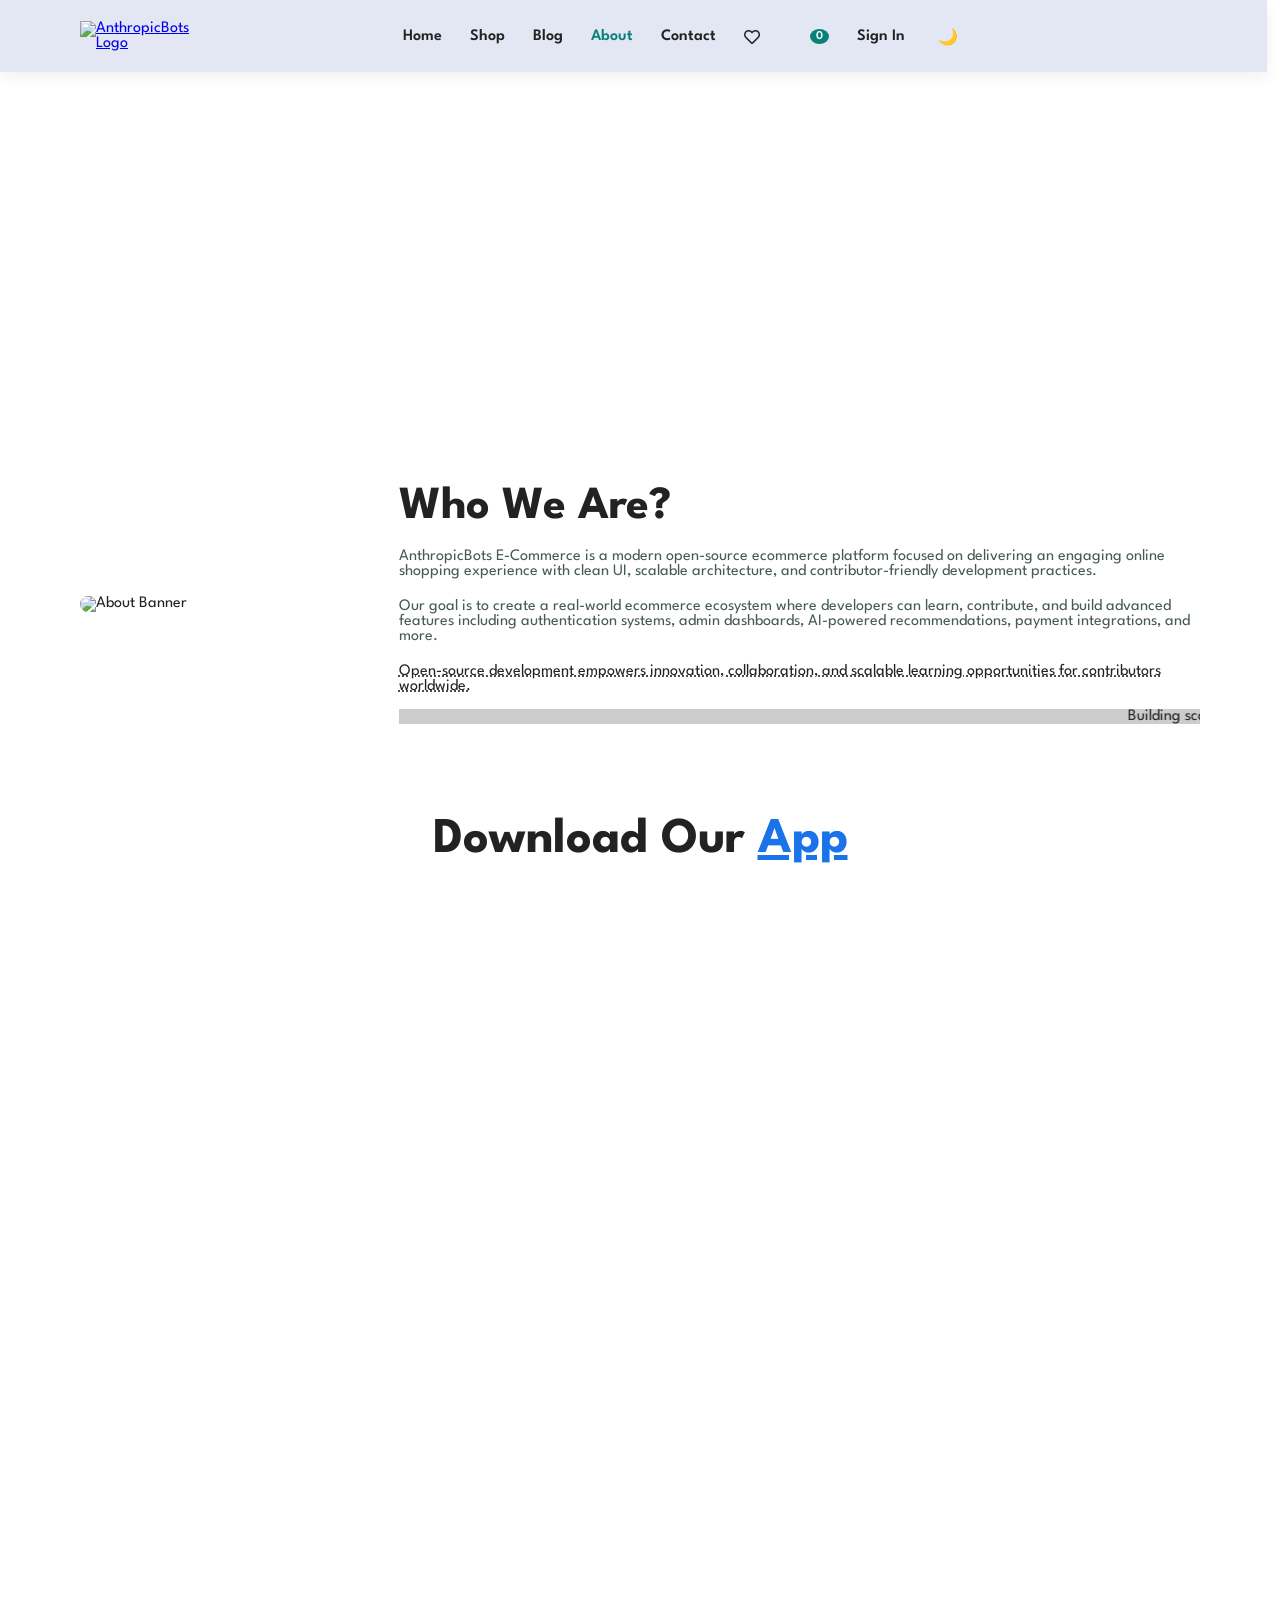
==== commit b94a6de7: "Merge branch 'main' into fix/newsletter-validation-all-pages" ====
--- a/frontend/about.html
+++ b/frontend/about.html
@@ -8,6 +8,7 @@
     >
 
     <!-- SEO -->
+    <link rel="canonical" href="https://www.bhuvansh.xyz/about.html">
     <meta
         name="description"
         content="Learn more about AnthropicBots E-Commerce, our mission, open-source vision, and contributor-friendly ecosystem."
--- a/frontend/styles/base.css
+++ b/frontend/styles/base.css
@@ -0,0 +1,347 @@
+@import url('https://fonts.googleapis.com/css2?family=Spartan:wght@100;200;300;400;500;600;700;800;900&display=swap');
+
+:root{
+    --primary-color: #088178;
+    --primary-hover: #066e67;
+    --text-dark: #222;
+    --text-light: #465b52;
+    --bg-light: #E3E6F3;
+    --white: #fff;
+    --border-light: #cce7d0;
+    --shadow-soft: 0 10px 30px rgba(0,0,0,0.12);
+    --transition-fast: 0.3s ease;
+    --dropdown-bg: #ffffff;
+    --card-bg: #ffffff;
+    --faq-bg: #ffffff;
+    --faq-question-bg: #f8f8f8;
+    --border-color: #e1e1e1;
+    --text-heading: #222;
+    --text-body: #555;
+    --input-bg: #ffffff;
+    --container-bg: #ffffff; 
+}
+body.dark-theme {
+    --text-dark: #ffffff;
+    --text-light: #d1d1d1;
+    --bg-light: #1a1a1a;
+    --white: #121212;
+    --dropdown-bg: #1e1e1e;
+    --card-bg: #1e1e1e;
+    --faq-bg: #1e1e1e;
+    --faq-question-bg: #2a2a2a;
+    --border-color: #333;
+    --text-heading: #ffffff;
+    --text-body: #d1d1d1;
+    --input-bg: #1e1e1e;
+    --container-bg: #1e1e1e;
+
+    background-color: #121212;
+    color: #ffffff;
+}
+/* reset */
+*{
+    margin: 0;
+    padding: 0;
+    box-sizing: border-box;
+    font-family: 'Spartan', sans-serif;
+}
+html , body{
+    width: 100%;
+    height: 100%;
+   overflow-x: hidden;
+}
+/* base typography */
+h1{
+    font-size: 50px;
+    line-height: 64px;
+    color: var(--text-dark);
+}
+
+h2{
+    font-size: 46px;
+    line-height: 54px;
+    color: var(--text-dark);
+}
+
+/* added missing heading style */
+h3{
+    font-size: 28px;
+    line-height: 36px;
+    color: var(--text-dark);
+    font-weight: 700;
+}
+
+h4{
+    font-size: 20px;
+    color: var(--text-dark);
+}
+
+h6{
+    font-size: 12px;
+    font-weight: 700;
+}
+
+p{
+    font-size: 16px;
+    color: var(--text-light);
+    margin: 15px 0 20px;
+}
+
+/* layout helpers */
+.section-p1{
+    padding: 40px 80px;
+}
+
+.section-m1{
+    margin: 40px 0;
+}
+
+/* buttons */
+button.normal{
+    font-size: 14px;
+    font-weight: 600;
+    padding: 15px 30px;
+    color: #000;
+    background-color: var(--white);
+    border-radius: 4px;
+    cursor: pointer;
+    border: none;
+    outline: none;
+    transition: var(--transition-fast);
+    min-height: 44px;
+}
+
+button.white{
+    font-size: 13px;
+    font-weight: 600;
+    padding: 11px 18px;
+    color: var(--white);
+    background-color: transparent;
+    cursor: pointer;
+    border: 1px solid var(--white);
+    outline: none;
+    transition: var(--transition-fast);
+    min-height: 44px;
+}
+
+.btn-hover{
+    transition: var(--transition-fast);
+}
+
+.btn-hover:hover{
+    transform: translateY(-2px);
+    box-shadow: var(--shadow-soft);
+}
+
+/* global page styles */
+html{
+    scroll-behavior: smooth;
+}
+
+body{
+    width: 100%;
+    overflow-x: hidden;
+    background: var(--white);
+    color: var(--text-dark);
+    -webkit-font-smoothing: antialiased;
+    padding-top: 80px;
+}
+
+/* accessibility */
+:focus-visible{
+    outline: 2px solid var(--primary-color);
+    outline-offset: 2px;
+}
+
+/* media */
+img{
+    max-width: 100%;
+    display: block;
+    user-select: none;
+}
+
+/* reusable product button styles */
+.pro button{
+    border: 1px solid #ccc;
+    background: var(--white);
+    padding: 6px 12px;
+    cursor: pointer;
+    border-radius: 6px;
+    margin: 4px;
+    transition: var(--transition-fast);
+    min-height: 44px;
+}
+
+.pro button:hover{
+    background: var(--primary-color);
+    color: var(--white);
+}
+
+.pro span{
+    font-weight: 600;
+}
+
+.pro p{
+    margin-top: 10px;
+    font-size: 14px;
+}
+
+/* responsive utilities */
+@media(max-width:1024px){
+    .section-p1{
+        padding: 30px 20px;
+    }
+
+    h1{
+        font-size: 38px;
+        line-height: 46px;
+    }
+
+    h2{
+        font-size: 32px;
+        line-height: 40px;
+    }
+
+    h3{
+        font-size: 24px;
+        line-height: 32px;
+    }
+}
+body.dark-theme {
+    --text-dark: #f8f6f6;
+    --text-light: #d1d1d1;
+    --bg-light: #1a1a1a;
+    --white: #121212;
+
+    background-color: #121212;
+    color: #ffffff;
+}
+body {
+    transition: background-color 0.3s ease,
+                color 0.3s ease;
+}
+.theme-toggle-item button {
+    background: none;
+    border: none;
+    cursor: pointer;
+    font-size: 18px;
+}
+body.dark-theme input,
+body.dark-theme textarea,
+body.dark-theme select {
+    background-color: #1e1e1e;
+    color: #ffffff;
+    border: 1px solid #444;
+}
+
+body.dark-theme label,
+body.dark-theme .form-group,
+body.dark-theme p,
+body.dark-theme a {
+    color: #ffffff;
+}
+body.dark-theme footer {
+    background-color: #1a1a1a;
+    color: #ffffff;
+}
+
+body.dark-theme footer a {
+    color: #d1d1d1;
+}
+
+body.dark-theme footer p,
+body.dark-theme footer h1,
+body.dark-theme footer h2,
+body.dark-theme footer h3,
+body.dark-theme footer h4 {
+    color: #ffffff;
+}
+/* Navbar dark mode */
+body.dark-theme nav,
+body.dark-theme .navbar {
+  background-color: #1a1a1a;
+}
+
+body.dark-theme nav a,
+body.dark-theme .navbar a {
+  color: #e0e0e0;
+}
+
+/* Buttons in dark mode */
+body.dark-theme .btn,
+body.dark-theme button:not(#theme-toggle) {
+  background-color: #088178;
+  color: #ffffff;
+  border: 1px solid #066b63;
+}
+
+body.dark-theme .btn:hover,
+body.dark-theme button:not(#theme-toggle):hover {
+  background-color: #066b63;
+}
+body.dark-theme .order-tracking,
+body.dark-theme .order-card,
+body.dark-theme .order-box,
+body.dark-theme .track-box,
+body.dark-theme .order-content {
+    background-color: #1e1e1e !important;
+    border: 1px solid #333 !important;
+}
+body.dark-theme h3 {
+    color: #ffffff !important;
+}
+body.dark-theme .toast-container,
+body.dark-theme .toast,
+body.dark-theme .toast-item,
+body.dark-theme [class*="toast"] {
+    background-color: #1e1e1e !important;
+    color: #ffffff !important;
+    border: 1px solid #333 !important;
+    box-shadow: 0 4px 12px rgba(0,0,0,0.5) !important;
+}
+
+body.dark-theme .toast-item p,
+body.dark-theme .toast-item span,
+body.dark-theme .toast p,
+body.dark-theme .toast span {
+    color: #ffffff !important;
+}
+body.dark-theme #product1 h2,
+body.dark-theme #new-arrivals h2,
+body.dark-theme #recently-viewed h2 {
+    color: #ffffff !important;
+}
+body.dark-theme #blog-header h3 {
+    color: #ffffff !important;
+}
+body.dark-theme #blog-header h1,
+body.dark-theme #blog-header p {
+    color: #ffffff !important;
+}
+#about-app h1 a {
+    color: #1a73e8 !important;
+    text-decoration: underline;
+}
+
+body.dark-theme #about-app h1 a {
+    color: #5b9cf6 !important;
+}
+/* Dropdown button override - must be after button rule */
+body.dark-theme #profile-dropdown button {
+    background-color: transparent !important;
+    color: #ffffff !important;
+    border: none !important;
+    box-shadow: none !important;
+}
+
+body.dark-theme #profile-dropdown button:hover {
+    background-color: #2a2a2a !important;
+    color: #ffffff !important;
+    border: none !important;
+}
+
+body.dark-theme #profile-dropdown {
+    background-color: #1e1e1e !important;
+    border: 1px solid #333 !important;
+    box-shadow: 0 4px 20px rgba(0, 0, 0, 0.6) !important;
+}
--- a/frontend/styles/layout.css
+++ b/frontend/styles/layout.css
@@ -0,0 +1,256 @@
+/* =============================
+containers
+============================= */
+.container{
+    width: 100%;
+    max-width: 1400px;
+    margin: 0 auto;
+    padding: 0 20px;
+}
+
+/* =============================
+flex utilities
+============================= */
+.flex{
+    display: flex;
+}
+
+.flex-center{
+    display: flex;
+    align-items: center;
+    justify-content: center;
+}
+
+.flex-between{
+    display: flex;
+    align-items: center;
+    justify-content: space-between;
+}
+
+.flex-column{
+    display: flex;
+    flex-direction: column;
+}
+
+/* =============================
+grid utilities
+============================= */
+.grid{
+    display: grid;
+}
+
+.grid-2{
+    display: grid;
+    grid-template-columns:
+        repeat(2, 1fr);
+    gap: 24px;
+}
+
+.grid-3{
+    display: grid;
+    grid-template-columns:
+        repeat(3, 1fr);
+    gap: 24px;
+}
+
+.grid-4{
+    display: grid;
+    grid-template-columns:
+        repeat(4, 1fr);
+    gap: 24px;
+}
+
+/* =============================
+spacing utilities
+============================= */
+.mt-1{
+    margin-top: 10px;
+}
+
+.mt-2{
+    margin-top: 20px;
+}
+
+.mt-3{
+    margin-top: 30px;
+}
+
+.mt-4{
+    margin-top: 40px;
+}
+
+.mb-1{
+    margin-bottom: 10px;
+}
+
+.mb-2{
+    margin-bottom: 20px;
+}
+
+.mb-3{
+    margin-bottom: 30px;
+}
+
+.mb-4{
+    margin-bottom: 40px;
+}
+
+.py-1{
+    padding-top: 10px;
+    padding-bottom: 10px;
+}
+
+.py-2{
+    padding-top: 20px;
+    padding-bottom: 20px;
+}
+
+.py-3{
+    padding-top: 30px;
+    padding-bottom: 30px;
+}
+
+.py-4{
+    padding-top: 40px;
+    padding-bottom: 40px;
+}
+
+/* =============================
+card utilities
+============================= */
+.card{
+    background: var(--white);
+    border-radius: 16px;
+    box-shadow: var(--shadow-soft);
+    overflow: hidden;
+}
+
+.card-padding{
+    padding: 20px;
+}
+
+/* =============================
+section helpers
+============================= */
+.section-title{
+    text-align: center;
+    margin-bottom: 40px;
+}
+
+.section-title h2{
+    margin-bottom: 12px;
+}
+
+.section-title p{
+    max-width: 700px;
+    margin: 0 auto;
+}
+
+/* =============================
+page wrappers
+============================= */
+.page-wrapper{
+    min-height: 100vh;
+    display: flex;
+    flex-direction: column;
+}
+
+.page-content{
+    flex: 1;
+}
+
+/* =============================
+utility helpers
+============================= */
+.hidden{
+    display: none !important;
+}
+
+.text-center{
+    text-align: center;
+}
+
+.text-left{
+    text-align: left;
+}
+
+.text-right{
+    text-align: right;
+}
+
+.w-100{
+    width: 100%;
+}
+
+.rounded{
+    border-radius: 12px;
+}
+
+.shadow{
+    box-shadow: var(--shadow-soft);
+}
+
+/* =============================
+animations
+============================= */
+.fade-in{
+    animation: fadeIn 0.5s ease;
+}
+
+@keyframes fadeIn{
+
+    from{
+        opacity: 0;
+        transform: translateY(10px);
+    }
+
+    to{
+        opacity: 1;
+        transform: translateY(0);
+    }
+}
+
+/* =============================
+responsive layout
+============================= */
+@media(max-width:1024px){
+    .grid-4{
+        grid-template-columns: repeat(3, 1fr);
+    }
+    
+    .container{
+        padding: 0 40px;
+    }
+}
+
+@media(max-width:799px){
+    .grid-4{
+        grid-template-columns:
+            repeat(2, 1fr);
+    }
+
+    .grid-3{
+        grid-template-columns:
+            repeat(2, 1fr);
+    }
+
+    .section-title{
+        margin-bottom: 30px;
+    }
+}
+
+@media(max-width:477px){
+    .grid-2,
+    .grid-3,
+    .grid-4{
+        grid-template-columns: 1fr;
+    }
+
+    .container{
+        padding: 0 15px;
+    }
+
+    .card-padding{
+        padding: 16px;
+    }
+}
--- a/frontend/styles/components.css
+++ b/frontend/styles/components.css
@@ -13,9 +13,7 @@
     z-index: 999;
 }
 
-#hero {
-    margin-top: 77px;
-}
+
 
 html, body {
     overflow-x: hidden;
@@ -43,7 +41,7 @@
     font-size: 16px;
     font-weight: 600;
     color: var(--text-dark, #222);
-    transition: var(--transition-fast, 0.3s);
+    transition: color 0.3s ease, transform 0.3s ease, opacity 0.3s ease;
     background: none;
     border: none;
     cursor: pointer;
@@ -54,7 +52,15 @@
     color: var(--primary-color, #088178);
 }
 
-/* ==================== MOBILE MENU BUTTON ==================== */
+/* Active underline for current page */
+#navbar-links li a.active::after {
+    width: 100%;
+    height: 2px;
+    background-color: var(--primary-color, #088178);
+}
+
+
+/* Hide Hamburger Button on Desktop */
 #mobile-menu-btn {
     display: none;
     flex-direction: column;
@@ -128,19 +134,17 @@
     height: auto;
 }
 
-#mobile-close-btn {
-    display: flex;
-    align-items: center;
-    justify-content: center;
-    width: 40px;
-    height: 40px;
-    background: #f8f9fa;
-    border: 1px solid #dee2e6;
-    border-radius: 50%;
-    cursor: pointer;
-    transition: all 0.3s ease;
-    padding: 0;
-}
+    /* Animate mobile menu slide-in smoothly */
+    #navbar-links {
+        will-change: transform;
+        transform: translateX(0);
+        transition: right 0.3s ease, transform 0.3s ease;
+    }
+
+
+    #mobile-menu-btn {
+        display: block;
+    }
 
 #mobile-close-btn:hover {
     background: #e9ecef;
@@ -211,7 +215,7 @@
 }
 
 /* ==================== RESPONSIVE (TABLET & MOBILE) ==================== */
-@media (max-width: 799px) {
+@media (max-width: 1024px) {
     #header {
         padding: 16px 24px;
     }
@@ -423,9 +427,12 @@
 }
 
 /* RESPONSIVE */
-@media(max-width:799px) {
+@media(max-width:1024px) {
+    #header {
+        padding: 16px 40px;
+    }
     footer {
-        padding: 40px 30px;
+        padding: 40px 40px;
     }
 
     .profile-wrapper:hover #profile-dropdown {
--- a/frontend/styles/hero.css
+++ b/frontend/styles/hero.css
@@ -2,23 +2,66 @@
 hero section
 ============================= */
 #hero{
-    background-image: url("../assets/images/hero4.png");
+    position: relative;
     height: 90vh;
     width: 100%;
-    background-size: cover;
-    background-position: top 25% right 0;
     padding: 0 80px;
+    display: flex;
+    align-items: center;
+    justify-content: center;
+    overflow: hidden;
+}
+
+#hero-slider{
+    position: absolute;
+    inset: 0;
+    z-index: 0;
+}
+
+#hero-slider .hero-slide{
+    position: absolute;
+    inset: 0;
+    width: 100%;
+    height: 100%;
+    object-fit: cover;
+    object-position: top 25% right 0;
+    opacity: 0;
+    transform: scale(1.02);
+    transition: opacity 1s ease, transform 1s ease;
+    will-change: opacity, transform;
+}
+
+#hero-slider .hero-slide.is-active{
+    opacity: 1;
+    transform: scale(1);
+}
+
+/* overlay to improve text contrast */
+#hero::before{
+    content: '';
+    position: absolute;
+    inset: 0;
+    background: rgba(4, 30, 66, 0.35);
+    z-index: 1;
+    pointer-events: none;
+}
+
+#hero-content{
+    position: relative;
+    z-index: 2;
     display: flex;
     flex-direction: column;
     align-items: flex-start;
     justify-content: center;
-}
+    padding: 0;
+}
+
 #herotexts{
     height:90vh;
-    width:40%;
-    display:flexbox;
+    width:50%;
+    display: flex;
     flex-direction: column;
-    align-content:center;
+    justify-content: center;
     flex-wrap:wrap;
 }
 #hero h2{
@@ -51,6 +94,12 @@
     transform: translateY(-2px);
 }
 
+/* Subtle premium zoom on hero image load */
+#hero-slider .hero-slide.is-active{
+    animation: zoomInSlight 0.7s ease-out both;
+}
+
+
 /* =============================
 feature section
 ============================= */
@@ -346,12 +395,12 @@
 /* =============================
 responsive layout
 ============================= */
-@media(max-width:799px){
+@media(max-width:1024px){
     #hero{
         height: 70vh;
         padding: 0 80px;
-        background-position: top 30% right 30%;
-    }
+    }
+
 
     #feature{
         justify-content: center;
@@ -388,11 +437,11 @@
         height:40vh;
         margin-top: 70px;
         padding: 0 20px;
-        background-position: 55%;
-        background-image: url("../assets/images/heroimagemobile.png");
-    }
-    #herotexts{
-        margin-top:10%;
+    }
+
+
+    #hero h1{
+        font-size: 38px;
     }
     #hero h1{  
         font-size: 1.2rem;
--- a/frontend/styles/style.css
+++ b/frontend/styles/style.css
@@ -1,708 +1,126 @@
-@import url('https://fonts.googleapis.com/css?family=Spartan:wght@100;200;300;400;500; 600;700;800;900&display=swap');
-
-* {
-    margin: 0;
-    padding: 0;
-    box-sizing: border-box;
-    font-family: 'spartan', sans-serif;
+/* =============================
+product controls
+============================= */
+.product-controls{
+    width: 100%;
+    display: flex;
+    justify-content: space-between;
+    align-items: center;
+    gap: 20px;
+    margin: 35px 0 20px;
+    flex-wrap: wrap;
 }
 
-h1 {
-    font-size: 50px;
-    line-height: 64px;
-    color: #222;
-}
-
-h2 {
-    font-size: 46px;
-    line-height: 54px;
-    color: #222;
-}
-
-h4 {
-    font-size: 20px;
-    color: #222;
-}
-
-h6 {
-    font-size: 12px;
-    font-weight: 700;
-}
-
-p {
-    font-size: 16px;
-    color: #465b52; 
-    margin: 15px 0 20px 0;
-}
-
-.section-p1 {
-    padding: 40px 80px;
-}
-
-.section-m1 {
-    margin: 40px 0;
-}
-
-button.normal{
-    font-size: 14px;
-    font-weight: 600;
-    padding: 15px 30px;
-    color: #000;
-    background-color: #fff;
-    border-radius: 4px;
-    cursor: pointer;
-    border: none;
-    outline: none;
-    transition: 0.2s;
-}
-
-button.white{
-    font-size: 13px;
-    font-weight: 600;
-    padding: 11px 18px;
-    color: #fff;
-    background-color: transparent;
-   
-    cursor: pointer;
-    border: 1px solid #fff;
-    outline: none;
-    transition: 0.2s;
-}
-
-body {
-    width: 100%;
-}
-#header{
-    display: flex;
-    align-items:center;
-    justify-content: space-between;
-    padding: 20px 80px;
-    background: #E3E6F3;
-    box-shadow: 0 5px 15px rgba(0, 0, 0, 0.06);
-    z-index: 999;
-    position: sticky;
-    top: 0;
-    left: 0;
-}
-
-#navbar-links{
-    display: flex;
-    align-items: center;
-    justify-content: center;
-}
-
-#navbar-links li{
-    list-style: none;
-    padding: 0 20px;
+.search-box{
+    flex: 1;
     position: relative;
 }
 
-#navbar-links li a{
-    font-size: 16px;
-    font-weight: 600;
-    text-decoration: none;
-    color: #1a1a1a;
-    transition: 0.3s ease;
+.search-box input{
+    width: 100%;
+    padding: 15px 50px 15px 18px;
+    border: 1px solid #ddd;
+    border-radius: 10px;
+    outline: none;
+    font-size: 15px;
 }
 
-#navbar-links li a:hover,
-#navbar-links li a.active{
-    color: #088178;
+.search-box i{
+    position: absolute;
+    right: 18px;
+    top: 50%;
+    transform: translateY(-50%);
+    color: #777;
 }
 
-#navbar-links li a.active::after,
-#navbar-links li a:hover::after{
-    content: "";
-    width: 30%;
-    height: 2px;
-    background: #088178;
-    position: absolute;
-    bottom: -4px;
-    left: 20px;
+.sort-box select{
+    padding: 15px 18px;
+    border: 1px solid #ddd;
+    border-radius: 10px;
+    outline: none;
+    cursor: pointer;
+    background: var(--white);
 }
 
-#auth-link{
-    background: #088178;
-    color: #fff !important;
-    padding: 10px 18px;
-    border-radius: 6px;
-    transition: 0.3s ease;
+/* =============================
+responsive layout
+============================= */
+@media(max-width:1024px){
+    .product-controls{
+        flex-wrap: wrap;
+    }
 }
 
-#auth-link:hover{
-    background: #066e67;
-}
+@media(max-width:799px){
 
-#auth-link.profile-active{
-    width: 42px;
-    height: 42px;
-    border-radius: 50%;
-    display: flex;
-    align-items: center;
-    justify-content: center;
-    padding: 0;
-    font-size: 18px;
-}
-
-.profile-wrapper{
-    position: relative;
-}
-
-#profile-dropdown{
-    position: absolute;
-    top: 55px;
-    right: 0;
-    width: 240px;
-    background: #fff;
-    border-radius: 10px;
-    box-shadow: 0 10px 30px rgba(0,0,0,0.1);
-    padding: 10px 0;
-    display: none;
-    z-index: 9999;
-}
-
-#profile-dropdown.active{
-    display: block;
-}
-
-#profile-dropdown a,
-#profile-dropdown button{
-    width: 100%;
-    border: none;
-    background: none;
-    text-decoration: none;
-    color: #222;
-    padding: 14px 20px;
-    display: flex;
-    align-items: center;
-    gap: 12px;
-    font-size: 14px;
-    cursor: pointer;
-    transition: 0.3s ease;
-}
-
-#profile-dropdown a:hover,
-#profile-dropdown button:hover{
-    background: #f5f5f5;
-    color: #088178;
-}
-
-#logout-btn{
-    font-family: inherit;
-}
-
-#auth-link.profile-active{
-    width: 42px;
-    height: 42px;
-    border-radius: 50%;
-    display: flex;
-    align-items: center;
-    justify-content: center;
-    background: #088178;
-    color: #fff !important;
-    font-size: 18px;
-    padding: 0;
-}
-
-#mobile{
-    display: none;
-    align-items: center;
-}
-
-/*home page*/
-#hero{
-    background-image: url('../../../assets/images/hero4.png');
-    height: 90vh;
-    width:100% ;
-    background-position: top 25% right 0%;
-    padding: 0 80px;
-    display: flex;
-    align-items: flex-start;
-    justify-content: centre;
-    flex-direction: column;
-}
-
-#hero h4{
-    padding-bottom: 15px;
-}
-
-#hero h1{
-    color: #088178;
-}
-
-#hero button{
-    background-image: url('../../../assets/images/button.png');
-    background-color: transparent;
-    color: #088178;
-    border: 0;
-    padding: 14px 80px 14px 65px;
-    background-repeat: no-repeat;
-    cursor: pointer;
-    font-weight: 700;
-    font-size:15px ;
-}
-
-#feature {
-    display: flex;
-    align-items: center;
-    justify-content: space-between;
-    flex-wrap: wrap;
-}
-
-#feature .fe-box{
-    width: 180px;
-    text-align: center;
-    padding: 25px 15px;
-    box-shadow: 25px 15px 34px rgba(0, 0, 0, 0.03);
-    border: 1px solid #cce7d0;
-    border-radius: 4px;
-    margin: 15px 0;
-}
-
-#feature .fe-box:hover {
-    box-shadow: 10px 10px 54px rgba(70, 0, 0, 0.01);
-}
-
-#feature .fe-box img{
-    width: 100%;
-    margin-bottom: 10px;
-}
-
-#feature .fe-box h6{
-    padding: 9px 8px 6px 8px;
-    line-height: 1;
-    border-radius: 4px;
-    color: #088178;
-    background-color: #fddde4;
-}
-
-#feature .fe-box:nth-child(2) h6 {
- background-color: #cdebbc;
-}
-
-#feature .fe-box:nth-child(3) h6 {
-    background-color: #d1e8f2;
-}
-
-#feature .fe-box:nth-child(4) h6 {
-    background-color: #cdd4f8;
-}
-
-#feature .fe-box:nth-child(5) h6 {
-    background-color: #f6dbf6;
-}
-
-#feature .fe-box:nth-child(6) h6 {
-    background-color: #fff2e5;
-}
-
-#product1,
-#new-arrivals {
-    text-align: center;
-}
-
-#product1 .pro-container,
-#new-arrivals .pro-container{
-    display: flex;
-    justify-content: space-between;
-    padding-top: 20px;
-    flex-wrap: wrap;
-}
-
-#product1 .pro,
-#new-arrivals .pro{
-    width: 23%;
-    min-width: 250px;
-    padding: 10px 12px;
-    border: 1px solid #cce7d0;
-    border-radius: 25px;
-    cursor: pointer;
-    box-shadow: 20px 20px 30px rgba(0, 0, 0, 0.0);
-    margin: 15px 0;
-    transition: 0.2s ease;
-    position: relative;
-}
-
-#product1 .pro:hover,
-#new-arrivals .pro:hover{
-    box-shadow: 20px 20px 30px rgba(0, 0, 0, 0.6);
-}
-
-#product1 .pro img,
-#new-arrivals .pro img{
-    width: 100%;
-    border-radius: 20px;
-}
-
-#product1 .pro .des,
-#new-arrivals .pro .des{
-    text-align: center;
-    padding: 10px 0;
-}
-
-#product1 .pro .des span,
-#new-arrivals .pro .des span{
-    color:#606063;
-    font-size: 12px;
-}
-
-#product1 .pro .des h5,
-#new-arrivals .pro .des h5{
-    padding-top: 7px;
-    color: #1a1a1a;
-    font-size: 14px;
-}
-
-#product1 .pro .des i,
-#new-arrivals .pro .des i{
-    font-size: 12px;
-    color: rgb(243,181,25);
-}
-
-#product1 .pro .des h4,
-#new-arrivals .pro .des h4{
-    padding-top: 7px;
-    font-size: 15px;
-    font-weight: 700;
-    color: #088178;
-}
-
-#product1 .pro .cart,
-#new-arrivals .pro .cart{
-    width: 40px;
-    height: 40px;
-    line-height: 40px;
-    border-radius: 50px;
-    background-color: #e8f6ea;
-    font-weight: 500;
-    color: #088178;
-    border: solid 1px #cce7d0;
-    position: absolute;
-    bottom: 20px;
-    right: 10px;
-}
-
-#banner{
-    display: flex;
-    flex-direction: column;
-    justify-content: center;
-    align-items: center;
-    background-image: url('../../../assets/images/b2.jpg');
-    width: 100%;
-    height: 40vh;
-    background-size: cover;
-    background-position: center;
-    text-align: center;
-}
-
-#banner h4{
-    color: white;
-}
-
-#banner h2{
-    color: white;
-    font-size: 30px;
-    padding: 10px 0;
-}
-
-#banner h2 span{
-    color:red;
-}
-
-#banner button:hover{
-    background: #088178;
-    color: #fff;
-}
-
-#sm-banner{
-    display: flex;
-    justify-content: space-between;
-    flex-wrap: wrap;
-}
-
- #sm-banner .banner-box{
-    display: flex;
-    flex-direction:column;
-    justify-content: center;
-    align-items: flex-start;
-    background-image: url('../../../assets/images/b17.jpg');
-    min-width: 580px;
-    height: 50vh;
-    background-size: cover;
-    background-position: center;
-    padding: 30px;
- }
-
- #sm-banner .banner-box2{
-    background-image: url('../../../assets/images/b10.jpg');
- }
-
- #sm-banner h4{
-    color:#fff;
-    font-size: 20px;
-    font-weight: 300;
-
- }
-
- #sm-banner h2{
-    color:#fff;
-    font-size: 28px;
-    font-weight: 800;  
- }
- 
- #sm-banner span{
-    color:#fff;
-    font-size: 14px;
-    font-weight: 500;
-    padding-bottom: 15px;
- }
-
- #sm-banner .banner-box:hover button{
-    background-color: #088178;
-    border: 1px solid #088178;
- }
-
- #banner3{
-    display: flex;
-    justify-content: space-between;
-    flex-wrap: wrap;
-    padding: 0 50PX;
- }
-
- #banner3 .banner-box{
-    display: flex;
-    flex-direction:column;
-    justify-content: center;
-    align-items: flex-start;
-    background-image: url('../../../assets/images/b7.jpg');
-    min-width: 30%;
-    height: 30vh;
-    background-size: cover;
-    background-position: center;
-    padding: 20px;
-    margin-bottom: 20px;
- }
-
- #banner3 .banner-box2{
-    background-image: url('../../../assets/images/b4.jpg');
- }
-
- #banner3 .banner-box3{
-    background-image: url('../../../assets/images/b18.jpg');
- }
-
- #banner3 h2{
-    color: #fff;
-    font-weight: 900;
-    font-size: 22px;
- }
-
- #banner3 h3{
-    color: #ec544e;
-    font-weight: 900;
-    font-size: 22px;
- }
-
- #newsletter{
-    display: flex;
-    justify-content: space-between;
-    flex-wrap: wrap;
-    align-items:center ;
-    background-image: url('../../../assets/images/b14.png');
-    background-repeat: no-repeat;
-    background-position: 20% 30%;
-    background-color: #041e42;
- }
-
- #newsletter h4 {
-    font-size: 22px;
-    font-weight:700 ;
-    color: #fff;
-}
-
-#newsletter p {
-    font-size: 14px;
-    font-weight:600 ;
-    color: #818ea0;
-}
-
-#newsletter p span{
-    color: #ffbd27;
-}
-
-#newsletter .form {
-    display: flex;
-    width: 40%;
-}
-
-#newsletter input{
-    height: 3.125rem;
-    padding: 0 1.25em;
-    font-size: 14px;
-    width: 100%;
-    border: 1px solid transparent;
-    border-radius: 4px;
-    outline: none;
-    border-top-right-radius: 0;
-    border-bottom-right-radius: 0;
-}
-
-#newsletter button {
-    background-color: #088178;
-    color: #fff;
-    white-space: nowrap;
-    border-top-left-radius: 0;
-    border-bottom-left-radius: 0;
-}
-
-footer{
-    display: flex;
-    flex-wrap: wrap;
-    justify-content: space-between;
-}
-
-footer .col{
-    display: flex;
-    flex-direction: column;
-    align-items: flex-start;
-    margin-bottom: 20px;
-}
-
-footer .logo{
-    margin-bottom: 30px;
-}
-
-footer h4{
-    font-size: 14px;
-    padding-bottom: 20px;
-}
-
-footer p {
-    font-size: 13px;
-    margin: 0 0 8px 0;
-}
-
-footer a {
-    font-size: 13px;
-    text-decoration: none;
-    color:#222 ;
-    margin: 10px;
-}
-
-footer .follow{
-    margin-top: 20px;
-}
-
-footer .follow i{
-    color: #465b52;
-    padding-right: 4px;
-    cursor: pointer;
-}
-
-footer .install .row img{
-    border: 1px solid #088178;
-    border-radius: 6px;
-}
-
-footer .install img{
-    margin: 10px 0 15  0;}
-
-footer .follow i:hover,
-footer a:hover{
-    color: #088178;
-}
-
-footer .copyright {
-    width: 100%;   
-    text-align: center;
-}
-
-@media (max-width: 799px) {
-    #navbar-links{
-        display: flex;
+    .product-controls{
         flex-direction: column;
-        align-items: flex-start;
-        justify-content: flex-start;
-        position: fixed;
-        top: 0;
-        right: -300px;
-        height: 100vh;
-        width: 300px;
-        background-color: #E3E6F3;
-        box-shadow: 0 40px 60px rgba(0,0,0,0.1);
-        padding: 80px 0 10px;
+        align-items: stretch;
     }
 
-    #navbar-links li{
-        margin-bottom: 25px;
+    .sort-box{
+        width: 100%;
+    }
+
+    .sort-box select{
+        width: 100%;
     }
 }
 
 /* =============================
-RECENTLY VIEWED
+homepage product grid fix
 ============================= */
 
-#recently-viewed{
-    text-align: center;
+#product1 .pro-container,
+#new-arrivals .pro-container,
+#recently-viewed .pro-container{
+    display: flex;
+    flex-wrap: wrap;
+    gap: 20px;
+    align-items: flex-start;
+    justify-content: flex-start;
 }
 
-#recently-viewed .pro-container{
-    display: flex;
-    justify-content: space-between;
-    flex-wrap: wrap;
-    gap: 20px;
-    margin-top: 30px;
+#product1 .pro,
+#new-arrivals .pro,
+#recently-viewed .pro{
+    flex: 0 0 calc(25% - 20px);
+    max-width: 320px;
 }
 
-#recently-viewed .pro{
-    width: 23%;
-    min-width: 250px;
-    border: 1px solid #cce7d0;
-    border-radius: 20px;
-    padding: 12px;
-    position: relative;
-    transition: 0.3s ease;
-    cursor: pointer;
-    background: #fff;
+#product1 .pro img,
+#new-arrivals .pro img,
+#recently-viewed .pro img{
+    width: 100%;
+    height: 260px;
+    object-fit: cover;
+    object-position: center;
 }
 
-#recently-viewed .pro:hover{
-    transform: translateY(-6px);
-    box-shadow: 0 10px 30px rgba(0,0,0,0.12);
-}
-
-#recently-viewed .pro img{
-    width: 100%;
-    border-radius: 15px;
-}
-
-#recently-viewed .des{
-    text-align: start;
-    padding: 12px 0;
-}
-
-#recently-viewed .des span{
-    color: #606063;
-    font-size: 12px;
-}
-
-#recently-viewed .des h5{
-    padding-top: 8px;
-    color: #1a1a1a;
-    font-size: 15px;
-}
-
-#recently-viewed .des h4{
-    padding-top: 8px;
-    font-size: 16px;
-    font-weight: 700;
-    color: #088178;
+@media(max-width:1024px){
+    #product1 .pro,
+    #new-arrivals .pro,
+    #recently-viewed .pro{
+        flex: 0 0 calc(33.333% - 20px);
+        max-width: calc(33.333% - 20px);
+    }
 }
 
 @media(max-width:799px){
 
+    #product1 .pro,
+    #new-arrivals .pro,
     #recently-viewed .pro{
-        width: 100%;
+        flex: 0 0 calc(50% - 20px);
     }
+}
 
+@media(max-width:477px){
+
+    #product1 .pro,
+    #new-arrivals .pro,
+    #recently-viewed .pro{
+        flex: 0 0 100%;
+        max-width: 100%;
+    }
 }
--- a/frontend/styles/back-to-top.css
+++ b/frontend/styles/back-to-top.css
@@ -80,7 +80,7 @@
 }
 
 /* matches @media breakpoint used across style.css */
-@media (max-width: 799px) {
+@media (max-width: 1024px) {
   #back-to-top {
     bottom: 1.25rem;
     right: 1.25rem;
--- a/frontend/styles/about.css
+++ b/frontend/styles/about.css
@@ -0,0 +1,106 @@
+#about-header{
+    background-image: url('../assets/images/banner.png');
+    width: 100%;
+    height: 40vh;
+    background-size: cover;
+    background-position: center;
+    text-align: center;
+    display: flex;
+    justify-content: center;
+    flex-direction: column;
+    padding: 14px;
+}
+
+#about-header h2,
+#about-header p{
+    color: #fff;
+}
+
+#about-head{
+    display: flex;
+    align-items: center;
+}
+
+#about-head img{
+    width: 50%;
+    height: auto;
+    border-radius: 10px;
+}
+
+#about-head div{
+    padding-left: 40px;
+}
+
+#about-app{
+    text-align: center;
+}
+
+#about-app .video{
+    width: 70%;
+    height: 100%;
+    margin: 30px auto 0 auto;
+}
+
+#about-app .video video{
+    width: 100%;
+    height: 100%;
+    border-radius: 20px;
+}
+
+@media (max-width: 1024px){
+
+    #about-head{
+        flex-direction: column;
+    }
+
+    #about-head img{
+        width: 100%;
+        margin-bottom: 20px;
+    }
+
+    #about-head div{
+        padding-left: 0;
+    }
+
+    #about-app .video{
+        width: 100%;
+    }
+
+}
+
+/* ── DARK MODE ── */
+body.dark-theme #about-header h2,
+body.dark-theme #about-header p {
+    color: #ffffff !important;
+}
+
+body.dark-theme #about-head div h2,
+body.dark-theme #about-head div h3,
+body.dark-theme #about-head div h4 {
+    color: #f0f0f0 !important;
+}
+
+body.dark-theme #about-head div p {
+    color: #c0c0c0 !important;
+}
+
+body.dark-theme #about-app h2,
+body.dark-theme #about-app h3,
+body.dark-theme #about-app h4 {
+    color: #f0f0f0 !important;
+}
+
+body.dark-theme #about-app p {
+    color: #c0c0c0 !important;
+}
+body.dark-theme #about-head abbr {
+    color: #c0c0c0 !important;
+}
+
+body.dark-theme #about-head marquee {
+    background-color: #2a2a2a !important;
+    color: #f0f0f0 !important;
+}
+body.dark-theme #about-app h1{
+    color: #ffffff !important;
+}
